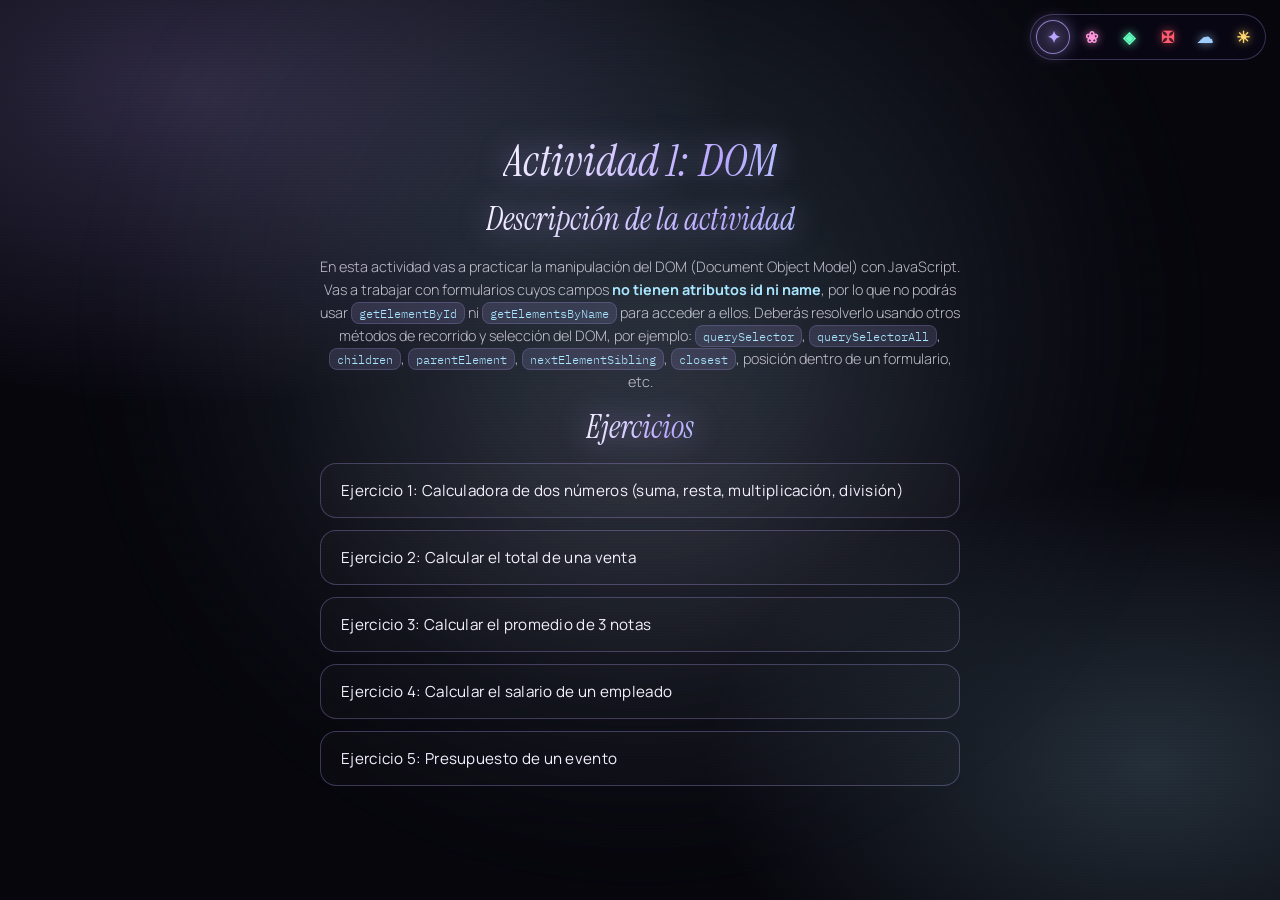
==== index.html @ 5d429997 "ㅤ" ====
<!DOCTYPE html>
<html lang="es">
<head>
  <link rel="stylesheet" href="css/style.css">
  <link rel="shortcut icon" href="img/index.svg" type="image/x-icon">
  <script src="js/tema.js"></script>
  <meta charset="UTF-8">
  <meta name="viewport" content="width=device-width, initial-scale=1.0">
  <title>Actividad 1: DOM</title>

</head>
<body>

  <h1>Actividad 1: DOM</h1>

  <h2>Descripción de la actividad</h2>
  <p>
    En esta actividad vas a practicar la manipulación del DOM (Document Object Model)
    con JavaScript. Vas a trabajar con formularios cuyos campos <strong>no tienen
    atributos id ni name</strong>, por lo que no podrás usar
    <code>getElementById</code> ni <code>getElementsByName</code> para acceder a ellos.
    Deberás resolverlo usando otros métodos de recorrido y selección del DOM, por
    ejemplo: <code>querySelector</code>, <code>querySelectorAll</code>,
    <code>children</code>, <code>parentElement</code>, <code>nextElementSibling</code>,
    <code>closest</code>, posición dentro de un formulario, etc.
  </p>

  <!--
    Qué debes entregar en cada ejercicio:
    1. Crear tu propio archivo CSS y vincularlo en cada página HTML (puede
       ser el mismo archivo para todas, o uno por página).
    2. Crear tu propio archivo JavaScript y vincularlo al final del body de
       cada página.
    3. En el HTML de cada ejercicio, agregar el atributo onclick a cada
       botón, indicando la función de tu JS que debe ejecutar.
    4. En tu JS, usar el DOM (sin id ni name) para leer los valores de los
       inputs, calcular el resultado y mostrarlo en el input de resultado
       correspondiente.
    5. Revisar que los enlaces de este index.html funcionen correctamente
       hacia cada ejercicio.
  -->

  <h2>Ejercicios</h2>
  <ul>
    <li><a href="calculadora.html">Ejercicio 1: Calculadora de dos números (suma, resta, multiplicación, división)</a></li>
    <li><a href="venta.html">Ejercicio 2: Calcular el total de una venta</a></li>
    <li><a href="promedio.html">Ejercicio 3: Calcular el promedio de 3 notas</a></li>
    <li><a href="salario.html">Ejercicio 4: Calcular el salario de un empleado</a></li>
    <li><a href="otra.html">Ejercicio 5: Presupuesto de un evento</a></li>
  </ul>

  <!--
    REQUISITO: debes crear tu propio archivo JS (por ejemplo "index.js")
    y vincularlo aquí si lo necesitas para esta página.
    Ejemplo: <script src="index.js"></script>
  -->
</body>
</html>
---- css/style.css ----
@import url('https://fonts.googleapis.com/css2?family=Instrument+Serif:ital@0;1&family=Manrope:wght@300;400;500;700&family=IBM+Plex+Mono:wght@400;500&display=swap');

:root{
  color-scheme:dark;
  --fondo:#07060d;
  --t:244,240,255;
  --c1:185,167,255;
  --c2:168,230,255;
  --c3:255,200,240;
  --campo:8,6,20;
  --vidrio:255,255,255;
  --v1:.08;
  --v2:.02;
  --sombra:0,0,0;
  --s:.55;
  --g:1;
  --lineas:255,255,255;
  --boton:26,16,51;
  --borde:rgba(var(--c1),.28);
  --grad-boton:linear-gradient(180deg,#fff 0%,rgb(var(--c1)) 55%,rgb(var(--c2)) 100%);
}

[data-tema="rosa"]{
  --fondo:#0d0610;
  --t:255,240,250;
  --c1:255,150,220;
  --c2:255,215,150;
  --c3:190,150,255;
  --campo:20,6,18;
  --boton:60,10,50;
}

[data-tema="cyber"]{
  --fondo:#030807;
  --t:230,255,245;
  --c1:100,255,190;
  --c2:90,200,255;
  --c3:150,255,100;
  --campo:2,12,10;
  --boton:2,40,30;
}

[data-tema="rojo"]{
  --fondo:#0a0405;
  --t:255,238,238;
  --c1:255,90,110;
  --c2:255,190,170;
  --c3:200,60,120;
  --campo:16,4,6;
  --boton:50,6,12;
}

[data-tema="celeste"]{
  --fondo:#050a14;
  --t:238,246,255;
  --c1:140,190,255;
  --c2:210,238,255;
  --c3:255,255,255;
  --campo:4,10,22;
  --boton:8,24,52;
}

[data-tema="claro"]{
  color-scheme:light;
  --fondo:#f4f0ff;
  --t:34,24,66;
  --c1:124,92,230;
  --c2:30,140,200;
  --c3:255,170,220;
  --campo:255,255,255;
  --v1:.7;
  --v2:.4;
  --sombra:90,70,160;
  --s:.2;
  --g:.35;
  --lineas:0,0,0;
  --boton:255,255,255;
  --grad-boton:linear-gradient(180deg,rgb(160,135,245) 0%,rgb(var(--c1)) 55%,rgb(70,120,220) 100%);
}

*{
  margin:0;
  padding:0;
  box-sizing:border-box;
}

body{
  min-height:100vh;
  display:flex;
  flex-direction:column;
  align-items:center;
  justify-content:center;
  gap:18px;
  padding:72px 20px 48px;
  font-family:'Manrope',sans-serif;
  color:rgb(var(--t));
  background:
    radial-gradient(60% 50% at 15% 10%, rgba(var(--c1),.22), transparent 70%),
    radial-gradient(50% 45% at 90% 85%, rgba(var(--c2),.18), transparent 70%),
    radial-gradient(40% 40% at 50% 50%, rgba(var(--c3),.08), transparent 70%),
    var(--fondo);
  background-attachment:fixed;
  overflow-x:hidden;
}

body::before{
  content:"";
  position:fixed;
  inset:-20%;
  background:radial-gradient(circle at 50% 40%, rgba(var(--c2),.35), transparent 45%);
  filter:blur(60px);
  opacity:.5;
  animation:flotar 14s ease-in-out infinite alternate;
  pointer-events:none;
  z-index:-1;
}

body::after{
  content:"";
  position:fixed;
  inset:0;
  background:repeating-linear-gradient(0deg, rgba(var(--lineas),.03) 0 1px, transparent 1px 3px);
  mix-blend-mode:overlay;
  pointer-events:none;
  z-index:5;
}

.caja,
body > main,
body > form{
  position:relative;
  width:min(100%,440px);
  padding:44px 34px 36px;
  display:flex;
  flex-direction:column;
  gap:14px;
  background:linear-gradient(160deg, rgba(var(--vidrio),var(--v1)), rgba(var(--vidrio),var(--v2)));
  border:1px solid var(--borde);
  border-radius:26px;
  backdrop-filter:blur(18px);
  -webkit-backdrop-filter:blur(18px);
  box-shadow:
    0 0 0 1px rgba(var(--vidrio),.04) inset,
    0 20px 60px rgba(var(--sombra),var(--s)),
    0 0 60px rgba(var(--c1),calc(.18*var(--g)));
  animation:aparecer .9s cubic-bezier(.2,.8,.2,1) both;
}

.caja::before,
body > main::before,
body > form::before{
  content:"✦ ⟡ ✦";
  position:absolute;
  top:14px;
  left:50%;
  transform:translateX(-50%);
  font-size:.7rem;
  letter-spacing:.5em;
  color:rgb(var(--c1));
  opacity:.7;
  text-shadow:0 0 10px rgba(var(--c1),var(--g));
}

h1,
h2{
  font-family:'Instrument Serif',serif;
  font-weight:400;
  font-style:italic;
  text-align:center;
  font-size:clamp(2rem,6vw,2.8rem);
  line-height:1.05;
  background:linear-gradient(110deg, rgb(var(--t)) 0%, rgb(var(--c1)) 40%, rgb(var(--c2)) 70%, rgb(var(--t)) 100%);
  background-size:200% auto;
  -webkit-background-clip:text;
  background-clip:text;
  -webkit-text-fill-color:transparent;
  color:transparent;
  filter:drop-shadow(0 0 14px rgba(var(--c1),calc(.55*var(--g))));
  animation:brillo 6s linear infinite;
}

h2{
  font-size:clamp(1.5rem,4.5vw,2rem);
}

p{
  text-align:center;
  font-size:.9rem;
  font-weight:300;
  line-height:1.6;
  color:rgba(var(--t),.75);
}

body > p{
  max-width:640px;
}

strong{
  font-weight:700;
  color:rgb(var(--c2));
}

code{
  font-family:'IBM Plex Mono',monospace;
  font-size:.85em;
  padding:2px 7px;
  border-radius:8px;
  color:rgb(var(--c2));
  background:rgba(var(--c1),.14);
  border:1px solid rgba(var(--c1),.2);
}

label{
  display:block;
  font-size:.7rem;
  font-weight:500;
  letter-spacing:.22em;
  text-transform:uppercase;
  color:rgb(var(--c1));
  margin-bottom:-6px;
}

input,
select,
textarea{
  width:100%;
  padding:14px 16px;
  font-family:'IBM Plex Mono',monospace;
  font-size:1rem;
  color:rgb(var(--t));
  background:rgba(var(--campo),.55);
  border:1px solid var(--borde);
  border-radius:14px;
  outline:none;
  transition:border-color .35s, box-shadow .35s, background .35s, transform .35s;
}

input::placeholder{
  color:rgba(var(--t),.35);
}

input:hover{
  border-color:rgba(var(--c2),.5);
}

input:focus{
  border-color:rgb(var(--c2));
  background:rgba(var(--campo),.8);
  box-shadow:0 0 0 3px rgba(var(--c2),.14), 0 0 28px rgba(var(--c2),calc(.35*var(--g)));
  transform:translateY(-1px);
}

input[readonly],
input[disabled]{
  border-style:dashed;
  color:rgb(var(--c2));
  text-shadow:0 0 12px rgba(var(--c2),calc(.7*var(--g)));
  background:rgba(var(--c2),.06);
}

input[type=number]{
  -moz-appearance:textfield;
  appearance:textfield;
}

input::-webkit-outer-spin-button,
input::-webkit-inner-spin-button{
  -webkit-appearance:none;
  margin:0;
}

button,
input[type=button],
input[type=submit]{
  position:relative;
  overflow:hidden;
  cursor:pointer;
  padding:14px 22px;
  font-family:'Manrope',sans-serif;
  font-weight:700;
  font-size:.8rem;
  letter-spacing:.2em;
  text-transform:uppercase;
  color:rgb(var(--boton));
  background:var(--grad-boton);
  border:1px solid rgba(255,255,255,.7);
  border-radius:999px;
  box-shadow:
    0 0 0 1px rgba(255,255,255,.2) inset,
    0 8px 24px rgba(var(--c1),.35),
    0 0 30px rgba(var(--c2),calc(.2*var(--g)));
  transition:transform .3s cubic-bezier(.2,.8,.2,1), box-shadow .3s;
}

button::after{
  content:"";
  position:absolute;
  top:0;
  left:-120%;
  width:60%;
  height:100%;
  background:linear-gradient(100deg, transparent, rgba(255,255,255,.75), transparent);
  transform:skewX(-20deg);
  transition:left .7s;
}

button:hover::after{
  left:140%;
}

button:hover,
input[type=button]:hover,
input[type=submit]:hover{
  transform:translateY(-3px);
  box-shadow:
    0 0 0 1px rgba(255,255,255,.3) inset,
    0 14px 34px rgba(var(--c1),.5),
    0 0 46px rgba(var(--c2),calc(.45*var(--g)));
}

button:active,
input[type=button]:active,
input[type=submit]:active{
  transform:translateY(0) scale(.97);
}

button:focus-visible{
  outline:2px solid rgb(var(--c2));
  outline-offset:3px;
}

a{
  color:rgb(var(--c2));
  text-decoration:none;
  font-size:.8rem;
  letter-spacing:.18em;
  text-transform:uppercase;
  text-shadow:0 0 12px rgba(var(--c2),calc(.6*var(--g)));
  transition:text-shadow .3s, color .3s;
}

a:hover{
  color:rgb(var(--c1));
  text-shadow:0 0 20px rgba(var(--c1),calc(.9*var(--g)));
}

ul{
  list-style:none;
  width:min(100%,640px);
  display:flex;
  flex-direction:column;
  gap:12px;
}

ul a{
  display:block;
  padding:16px 20px;
  font-size:.95rem;
  letter-spacing:.02em;
  text-transform:none;
  text-shadow:none;
  color:rgb(var(--t));
  background:rgba(var(--vidrio),var(--v2));
  border:1px solid var(--borde);
  border-radius:16px;
  transition:transform .35s cubic-bezier(.2,.8,.2,1), border-color .35s, box-shadow .35s, background .35s;
}

ul a:hover{
  color:rgb(var(--t));
  text-shadow:none;
  transform:translateX(8px);
  border-color:rgba(var(--c2),.6);
  background:rgba(var(--c2),.08);
  box-shadow:0 0 28px rgba(var(--c2),calc(.3*var(--g)));
}

table{
  width:min(100%,440px);
  border-collapse:separate;
  border-spacing:0;
  border:1px solid var(--borde);
  border-radius:20px;
  overflow:hidden;
  background:linear-gradient(160deg, rgba(var(--vidrio),var(--v1)), rgba(var(--vidrio),var(--v2)));
  backdrop-filter:blur(18px);
  -webkit-backdrop-filter:blur(18px);
  box-shadow:
    0 20px 60px rgba(var(--sombra),var(--s)),
    0 0 60px rgba(var(--c1),calc(.18*var(--g)));
  animation:aparecer .9s cubic-bezier(.2,.8,.2,1) both;
}

th{
  padding:14px 18px;
  text-align:left;
  font-size:.7rem;
  font-weight:500;
  letter-spacing:.22em;
  text-transform:uppercase;
  color:rgb(var(--c1));
  border-bottom:1px solid var(--borde);
}

th + th{
  text-align:right;
}

td{
  padding:12px 18px;
  font-size:.95rem;
  border-bottom:1px solid rgba(var(--c1),.12);
  transition:background .3s;
}

td + td{
  text-align:right;
  font-family:'IBM Plex Mono',monospace;
  color:rgb(var(--c2));
  text-shadow:0 0 10px rgba(var(--c2),calc(.5*var(--g)));
}

tbody tr:hover td{
  background:rgba(var(--c1),.08);
}

tbody tr:nth-child(7) td{
  font-weight:700;
  color:rgb(var(--t));
}

tbody tr:last-child td{
  border-bottom:none;
}

.temas{
  position:fixed;
  top:14px;
  right:14px;
  z-index:10;
  view-transition-name:temas;
  display:flex;
  gap:4px;
  padding:5px;
  background:rgba(10,8,24,.6);
  border:1px solid var(--borde);
  border-radius:999px;
  backdrop-filter:blur(14px);
  -webkit-backdrop-filter:blur(14px);
}

.temas button{
  width:34px;
  height:34px;
  padding:0;
  display:grid;
  place-items:center;
  font-size:1rem;
  letter-spacing:0;
  text-transform:none;
  color:rgb(var(--ic));
  background:transparent;
  border:1px solid transparent;
  border-radius:50%;
  box-shadow:none;
  text-shadow:0 0 10px rgba(var(--ic),.8);
}

.temas button::after{
  display:none;
}

.temas button:hover{
  transform:scale(1.15);
  box-shadow:none;
}

.temas button[aria-pressed="true"]{
  background:rgba(var(--ic),.16);
  border-color:rgba(var(--ic),.7);
  box-shadow:0 0 16px rgba(var(--ic),.4);
}

.temas button[data-tema="violeta"]{--ic:185,167,255;}
.temas button[data-tema="rosa"]{--ic:255,150,220;}
.temas button[data-tema="cyber"]{--ic:100,255,190;}
.temas button[data-tema="rojo"]{--ic:255,90,110;}
.temas button[data-tema="celeste"]{--ic:160,205,255;}
.temas button[data-tema="claro"]{--ic:255,215,110;}

::selection{
  background:rgba(var(--c1),.4);
  color:#fff;
}

@keyframes flotar{
  from{transform:translate(-4%,-3%) scale(1);}
  to{transform:translate(5%,4%) scale(1.15);}
}

@keyframes aparecer{
  from{opacity:0; transform:translateY(24px) scale(.98);}
  to{opacity:1; transform:none;}
}

@keyframes brillo{
  to{background-position:200% center;}
}

@media (max-width:480px){
  .caja,
  body > main,
  body > form{
    padding:40px 22px 28px;
    border-radius:22px;
  }
}

@media (prefers-reduced-motion:reduce){
  *,
  *::before,
  *::after{
    animation:none !important;
    transition:none !important;
  }
}

::view-transition-old(root),
::view-transition-new(root){
  animation:none;
  mix-blend-mode:normal;
}
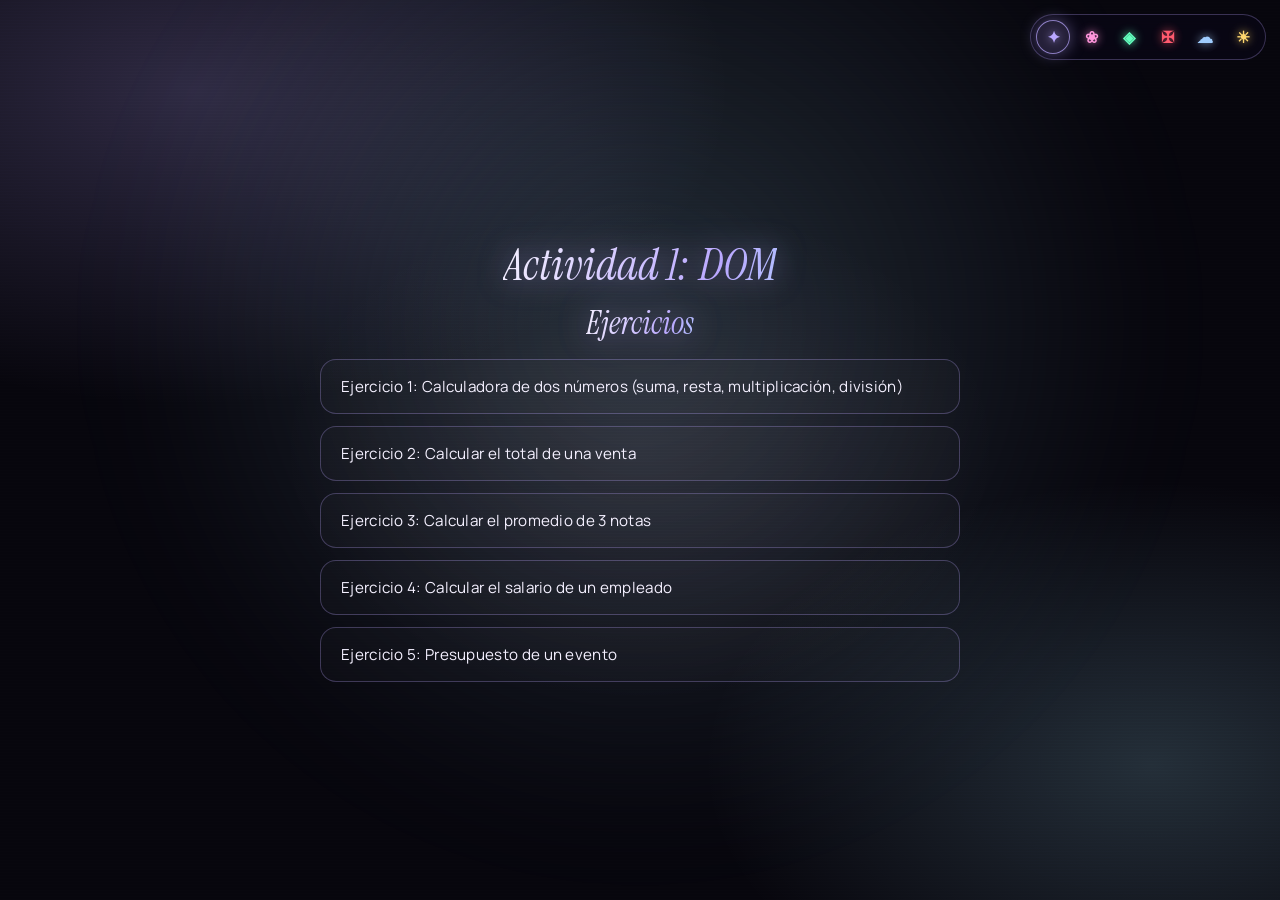
==== commit 8658fe49: "ㅤ" ====
--- a/index.html
+++ b/index.html
@@ -13,33 +13,6 @@
 
   <h1>Actividad 1: DOM</h1>
 
-  <h2>Descripción de la actividad</h2>
-  <p>
-    En esta actividad vas a practicar la manipulación del DOM (Document Object Model)
-    con JavaScript. Vas a trabajar con formularios cuyos campos <strong>no tienen
-    atributos id ni name</strong>, por lo que no podrás usar
-    <code>getElementById</code> ni <code>getElementsByName</code> para acceder a ellos.
-    Deberás resolverlo usando otros métodos de recorrido y selección del DOM, por
-    ejemplo: <code>querySelector</code>, <code>querySelectorAll</code>,
-    <code>children</code>, <code>parentElement</code>, <code>nextElementSibling</code>,
-    <code>closest</code>, posición dentro de un formulario, etc.
-  </p>
-
-  <!--
-    Qué debes entregar en cada ejercicio:
-    1. Crear tu propio archivo CSS y vincularlo en cada página HTML (puede
-       ser el mismo archivo para todas, o uno por página).
-    2. Crear tu propio archivo JavaScript y vincularlo al final del body de
-       cada página.
-    3. En el HTML de cada ejercicio, agregar el atributo onclick a cada
-       botón, indicando la función de tu JS que debe ejecutar.
-    4. En tu JS, usar el DOM (sin id ni name) para leer los valores de los
-       inputs, calcular el resultado y mostrarlo en el input de resultado
-       correspondiente.
-    5. Revisar que los enlaces de este index.html funcionen correctamente
-       hacia cada ejercicio.
-  -->
-
   <h2>Ejercicios</h2>
   <ul>
     <li><a href="calculadora.html">Ejercicio 1: Calculadora de dos números (suma, resta, multiplicación, división)</a></li>
@@ -48,11 +21,6 @@
     <li><a href="salario.html">Ejercicio 4: Calcular el salario de un empleado</a></li>
     <li><a href="otra.html">Ejercicio 5: Presupuesto de un evento</a></li>
   </ul>
-
-  <!--
-    REQUISITO: debes crear tu propio archivo JS (por ejemplo "index.js")
-    y vincularlo aquí si lo necesitas para esta página.
-    Ejemplo: <script src="index.js"></script>
-  -->
+  
 </body>
 </html>
--- a/css/style.css
+++ b/css/style.css
@@ -1,4 +1,8 @@
 @import url('https://fonts.googleapis.com/css2?family=Instrument+Serif:ital@0;1&family=Manrope:wght@300;400;500;700&family=IBM+Plex+Mono:wght@400;500&display=swap');
+
+* {
+  -webkit-tap-highlight-color: transparent;
+}
 
 :root{
   color-scheme:dark;
